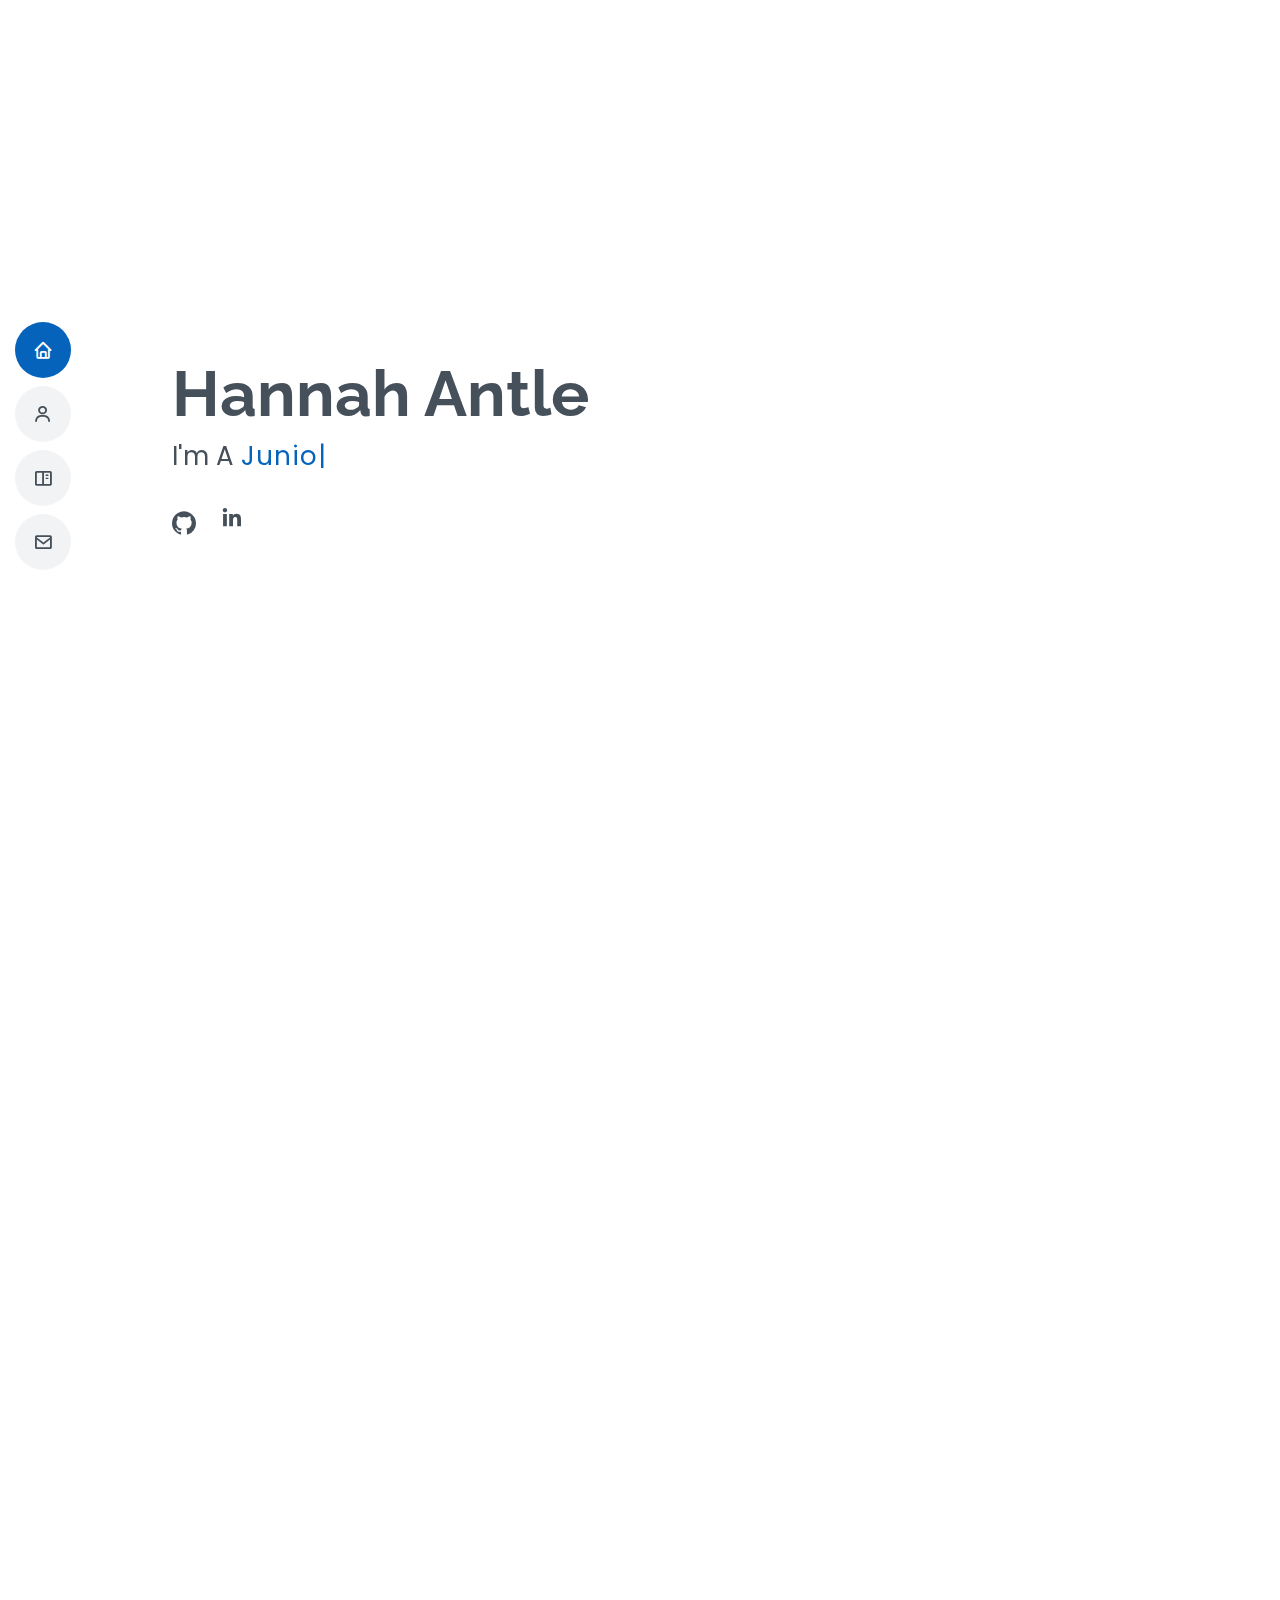
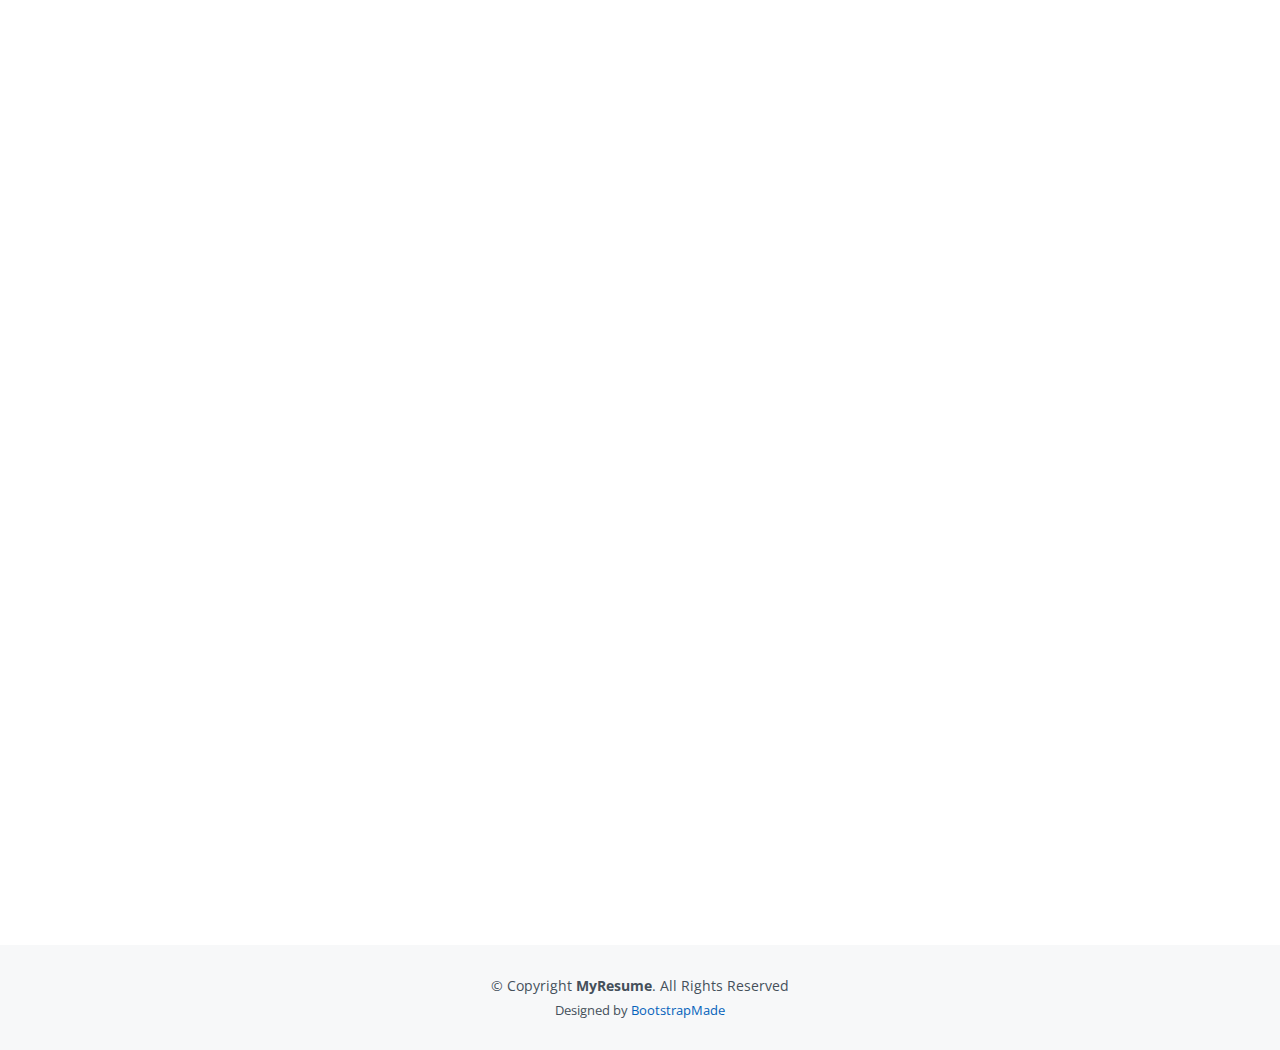
==== index.html @ 07a879e9 "First submission of portfolio site." ====
<!DOCTYPE html>
<html lang="en">

<head>
  <meta charset="utf-8">
  <meta content="width=device-width, initial-scale=1.0" name="viewport">

  <title>Hannah Antle + Portfolio</title>
  <meta content="" name="description">
  <meta content="" name="keywords">

  <!-- Favicons -->
  <!-- <link href="assets/img/favicon.png" rel="icon">
  <link href="assets/img/apple-touch-icon.png" rel="apple-touch-icon"> -->

  <!-- Google Fonts -->
  <link href="https://fonts.googleapis.com/css?family=Open+Sans:300,300i,400,400i,600,600i,700,700i|Raleway:300,300i,400,400i,500,500i,600,600i,700,700i|Poppins:300,300i,400,400i,500,500i,600,600i,700,700i" rel="stylesheet">

  <!-- Vendor CSS Files -->
  <link href="assets/vendor/aos/aos.css" rel="stylesheet">
  <link href="assets/vendor/bootstrap/css/bootstrap.min.css" rel="stylesheet">
  <link href="assets/vendor/bootstrap-icons/bootstrap-icons.css" rel="stylesheet">
  <link href="assets/vendor/boxicons/css/boxicons.min.css" rel="stylesheet">
  <link href="assets/vendor/glightbox/css/glightbox.min.css" rel="stylesheet">
  <link href="assets/vendor/swiper/swiper-bundle.min.css" rel="stylesheet">

  <!-- Template Main CSS File -->
  <link href="assets/css/style.css" rel="stylesheet">

  <!-- =======================================================
  * Template Name: MyResume - v4.0.1
  * Template URL: https://bootstrapmade.com/free-html-bootstrap-template-my-resume/
  * Author: BootstrapMade.com
  * License: https://bootstrapmade.com/license/
  ======================================================== -->
</head>

<body>

  <!-- ======= Mobile nav toggle button ======= -->
  <!-- <button type="button" class="mobile-nav-toggle d-xl-none"><i class="bi bi-list mobile-nav-toggle"></i></button> -->
  <i class="bi bi-list mobile-nav-toggle d-xl-none"></i>
  <!-- ======= Header ======= -->
  <header id="header" class="d-flex flex-column justify-content-center">

    <nav id="navbar" class="navbar nav-menu">
      <ul>
        <li><a href="#hero" class="nav-link scrollto active"><i class="bx bx-home"></i> <span>Home</span></a></li>
        <li><a href="#about" class="nav-link scrollto"><i class="bx bx-user"></i> <span>About</span></a></li>
        <!-- <li><a href="#resume" class="nav-link scrollto"><i class="bx bx-file-blank"></i> <span>Resume</span></a></li> -->
        <li><a href="#portfolio" class="nav-link scrollto"><i class="bx bx-book-content"></i> <span>Projects</span></a></li>
        <!-- <li><a href="#services" class="nav-link scrollto"><i class="bx bx-server"></i> <span>Services</span></a></li> -->
        <li><a href="#contact" class="nav-link scrollto"><i class="bx bx-envelope"></i> <span>Contact</span></a></li>
      </ul>
    </nav><!-- .nav-menu -->

  </header><!-- End Header -->

  <!-- ======= Hero Section ======= -->
  <section id="hero" class="d-flex flex-column justify-content-center">
    <div class="container" data-aos="zoom-in" data-aos-delay="100">
      <h1>Hannah Antle</h1>
      <p>I'm A <span class="typed" data-typed-items="Junior Web Developer"></span></p>
      <div class="social-links">
        <a href="https://github.com/hannahxxo" target="_blank" class="bi bi-github"><i class="github"></i>
        </i></a>
        <a href="https://www.linkedin.com/in/hannah-antle-874019158/" target="_blank" class="linkedin"><i class="bx bxl-linkedin"></i></a>
      </div>
    </div>
  </section><!-- End Hero -->

  <main id="main">

    <!-- ======= About Section ======= -->
    <section id="about" class="about">
      <div class="container" data-aos="fade-up">

        <div class="section-title">
          <h2>About</h2>
          <!-- <p>I am a current student at BC Skills. I enrolled in this class to learn something new. I'm a self-motivated individual who simply wanted a fresh start. I plan to continue to expand my skills within the web and software development field. My motive is to be the best I am capable of.</p> -->
        </div>

        <div class="row">
          <div class="col-lg-4">
            <img src="assets/img/newNew.jpg" 
            class="img-fluid" 
            alt="Hannah Antle">
          </div>
          <div class="col-lg-8 pt-4 pt-lg-0 content">
            <p>I am a current student at BC Skills working towards a career in web development. I enrolled with BC Skills to learn something new and start a new career. I'm a self-motivated individual who simply wanted a fresh start. I plan to continue to expand my skills within the web and software development field. I am looking for opportunities to apply and expand my skills with a company who values new developers who are eager to learn. I am a teamplayer, although I enjoy working on my own. I like to keep my work organized and work deadlines met on time. I understand the value of success and failure and the lessons that come with both, but most importantly, I love to create. View my <a href="hannahAntleResume.pdf" target="_blank">resume</a>.</p>
            <div class="row">
              <div class="col-lg-6">
                <ul>
                  <li><i class="bi bi-chevron-right"></i> <strong>City:</strong> <span>Jamestown, Kentucky, USA</span></li>
                  <!-- <li><i class="bi bi-chevron-right"></i> <strong>Website:</strong> <span>www.example.com</span></li> -->
                  <li><i class="bi bi-chevron-right"></i> <strong>Phone:</strong> <span>+270 585 4999</span></li>
                  <li><i class="bi bi-chevron-right"></i> <strong>Email:</strong> <span>hannahantle@gmail.com</span></li>
                </ul>
              </div>
              <!-- <div class="col-lg-6">
                <ul>
                  <li><i class="bi bi-chevron-right"></i> <strong>Age:</strong> <span>24</span></li>
                  <li><i class="bi bi-chevron-right"></i> <strong>Degree:</strong> <span>Master</span></li>
                  <li><i class="bi bi-chevron-right"></i> <strong>Email:</strong> <span>hannahantle@gmail.com</span></li>
                  <li><i class="bi bi-chevron-right"></i> <strong>Freelance:</strong> <span>Available</span></li> -->
                <!-- </ul>
              </div> -->
            </div>
            <!-- <p>
              I am a current student at BC Skills. I enrolled in this class to learn something new. I'm a self-motivated individual who simply wanted a fresh start. I plan to continue to expand my skills within the web and software development field. My motive is to be the best I am capable of.
            </p> -->
          </div>
        </div>

      </div>
    </section><!-- End About Section -->

    <!-- ======= Facts Section ======= -->
    <!-- <section id="facts" class="facts">
      <div class="container" data-aos="fade-up">

        <div class="section-title">
          <h2>Facts</h2>
          <p>Magnam dolores commodi suscipit. Necessitatibus eius consequatur ex aliquid fuga eum quidem. Sit sint consectetur velit. Quisquam quos quisquam cupiditate. Et nemo qui impedit suscipit alias ea. Quia fugiat sit in iste officiis commodi quidem hic quas.</p>
        </div>

        <div class="row">

          <div class="col-lg-3 col-md-6">
            <div class="count-box">
              <i class="bi bi-emoji-smile"></i>
              <span data-purecounter-start="0" data-purecounter-end="232" data-purecounter-duration="1" class="purecounter"></span>
              <p>Happy Clients</p>
            </div>
          </div>

          <div class="col-lg-3 col-md-6 mt-5 mt-md-0">
            <div class="count-box">
              <i class="bi bi-journal-richtext"></i>
              <span data-purecounter-start="0" data-purecounter-end="521" data-purecounter-duration="1" class="purecounter"></span>
              <p>Projects</p>
            </div>
          </div>

          <div class="col-lg-3 col-md-6 mt-5 mt-lg-0">
            <div class="count-box">
              <i class="bi bi-headset"></i>
              <span data-purecounter-start="0" data-purecounter-end="1463" data-purecounter-duration="1" class="purecounter"></span>
              <p>Hours Of Support</p>
            </div>
          </div>

          <div class="col-lg-3 col-md-6 mt-5 mt-lg-0">
            <div class="count-box">
              <i class="bi bi-award"></i>
              <span data-purecounter-start="0" data-purecounter-end="25" data-purecounter-duration="1" class="purecounter"></span>
              <p>Awards</p>
            </div>
          </div>

        </div>

      </div>
    </section>End Facts Section -->

    <!-- ======= Skills Section ======= -->
    <section id="skills" class="skills section-bg">
      <div class="container" data-aos="fade-up">

        <div class="section-title">
          <h2>Skills</h2>
          <!-- <p>Magnam dolores commodi suscipit. Necessitatibus eius consequatur ex aliquid fuga eum quidem. Sit sint consectetur velit. Quisquam quos quisquam cupiditate. Et nemo qui impedit suscipit alias ea. Quia fugiat sit in iste officiis commodi quidem hic quas.</p> -->
        </div>

        <div class="row skills-content">

          <div class="col-lg-6">

            <div class="progress">
              <span class="skill">HTML <i class="val">85%</i></span>
              <div class="progress-bar-wrap">
                <div class="progress-bar" role="progressbar" aria-valuenow="85" aria-valuemin="0" aria-valuemax="100"></div>
              </div>
            </div>

            <div class="progress">
              <span class="skill">CSS <i class="val">80%</i></span>
              <div class="progress-bar-wrap">
                <div class="progress-bar" role="progressbar" aria-valuenow="80" aria-valuemin="0" aria-valuemax="100"></div>
              </div>
            </div>

            <div class="progress">
              <span class="skill">SASS <i class="val">75%</i></span>
              <div class="progress-bar-wrap">
                <div class="progress-bar" role="progressbar" aria-valuenow="75" aria-valuemin="0" aria-valuemax="100"></div>
              </div>
            </div>

            <div class="progress">
              <span class="skill">Bootstrap <i class="val">80%</i></span>
              <div class="progress-bar-wrap">
                <div class="progress-bar" role="progressbar" aria-valuenow="80" aria-valuemin="0" aria-valuemax="100"></div>
              </div>
            </div>

            <div class="progress">
              <span class="skill">JavaScript <i class="val">20%</i></span>
              <div class="progress-bar-wrap">
                <div class="progress-bar" role="progressbar" aria-valuenow="20" aria-valuemin="0" aria-valuemax="100"></div>
              </div>
            </div>

            <div class="progress">
              <span class="skill">Chrome Dev Tools <i class="val">80%</i></span>
              <div class="progress-bar-wrap">
                <div class="progress-bar" role="progressbar" aria-valuenow="80" aria-valuemin="0" aria-valuemax="100"></div>
              </div>
            </div>

          </div>

          <div class="col-lg-6">

            <div class="progress">
              <span class="skill">React <i class="val">0%</i></span>
              <div class="progress-bar-wrap">
                <div class="progress-bar" role="progressbar" aria-valuenow="0" aria-valuemin="0" aria-valuemax="100"></div>
              </div>
            </div>

            <div class="progress">
              <span class="skill">Git <i class="val">95%</i></span>
              <div class="progress-bar-wrap">
                <div class="progress-bar" role="progressbar" aria-valuenow="95" aria-valuemin="0" aria-valuemax="100"></div>
              </div>
            </div>

            <div class="progress">
              <span class="skill">Terminal <i class="val">100%</i></span>
              <div class="progress-bar-wrap">
                <div class="progress-bar" role="progressbar" aria-valuenow="100" aria-valuemin="0" aria-valuemax="100"></div>
              </div>
            </div>

            <div class="progress">
              <span class="skill">Axios <i class="val">0%</i></span>
              <div class="progress-bar-wrap">
                <div class="progress-bar" role="progressbar" aria-valuenow="0" aria-valuemin="0" aria-valuemax="100"></div>
              </div>
            </div>

            <div class="progress">
              <span class="skill">Node.js <i class="val">0%</i></span>
              <div class="progress-bar-wrap">
                <div class="progress-bar" role="progressbar" aria-valuenow="0" aria-valuemin="0" aria-valuemax="100"></div>
              </div>
            </div>

            <div class="progress">
              <span class="skill">Express <i class="val">0%</i></span>
              <div class="progress-bar-wrap">
                <div class="progress-bar" role="progressbar" aria-valuenow="0" aria-valuemin="0" aria-valuemax="100"></div>
              </div>
            </div>
          </div>
        </div>
      </div>
    </section><!-- End Skills Section -->

    <section id="resume" class="resume">
      <div class="container" data-aos="fade-up">

        <div class="section-title">
          <h2>Work Experience</h2>
        </div>

        <div class="row">
          <!-- <div class="col-lg-6"> -->
            <!-- <h3 class="resume-title">Sumary</h3>
            <div class="resume-item pb-0">
              <h4>Brandon Johnson</h4>
              <p><em>Innovative and deadline-driven Graphic Designer with 3+ years of experience designing and developing user-centered digital/print marketing material from initial concept to final, polished deliverable.</em></p>
              <ul>
                <li>Portland par 127,Orlando, FL</li>
                <li>(123) 456-7891</li>
                <li>alice.barkley@example.com</li>
              </ul>
            </div> -->

            <!-- <h3 class="resume-title">Education</h3> -->
            <div class="resume-item">
              <h4>BC Skills</h4>
              <h5>Web Developer Apprentice - Campbellsville, KY</h5>
              <p><em>January 2021 - Present</em></p>
              <p>Worked among and collaborated with other junior web developers who were learning how to code.</p>
              <p>Course materials included HTML, CSS, Bootstrap, and Javascript as well as resume and brand development.</p>
            </div>
            <!-- <div class="resume-item">
              <h4>Western Kentucky University</h4>
              <h5>2015 - 2017</h5>
              <p><em>Bowling Green, KY</em></p>
              <p>Quia nobis sequi est occaecati aut. Repudiandae et iusto quae reiciendis et quis Eius vel ratione eius unde vitae rerum voluptates asperiores voluptatem Earum molestiae consequatur neque etlon sader mart dila</p>
            </div> -->
          </div>
          <!-- <div class="col-lg-6">
            <h3 class="resume-title">Professional Experience</h3>
            <div class="resume-item">
              <h4>Senior graphic design specialist</h4>
              <h5>2019 - Present</h5>
              <p><em>Experion, New York, NY </em></p>
              <ul>
                <li>Lead in the design, development, and implementation of the graphic, layout, and production communication materials</li>
                <li>Delegate tasks to the 7 members of the design team and provide counsel on all aspects of the project. </li>
                <li>Supervise the assessment of all graphic materials in order to ensure quality and accuracy of the design</li>
                <li>Oversee the efficient use of production project budgets ranging from $2,000 - $25,000</li>
              </ul>
            </div>
            <div class="resume-item">
              <h4>Graphic design specialist</h4>
              <h5>2017 - 2018</h5>
              <p><em>Stepping Stone Advertising, New York, NY</em></p>
              <ul>
                <li>Developed numerous marketing programs (logos, brochures,infographics, presentations, and advertisements).</li>
                <li>Managed up to 5 projects or tasks at a given time while under pressure</li>
                <li>Recommended and consulted with clients on the most appropriate graphic design</li>
                <li>Created 4+ design presentations and proposals a month for clients and account managers</li>
              </ul>
            </div>
          </div> -->
        </div>

      </div>
    </section><!-- End Resume Section -->

    <!-- ======= Resume Section ======= -->
    <section id="resume" class="resume">
      <div class="container" data-aos="fade-up">

        <div class="section-title">
          <h2>Education</h2>
          <!-- <p>Magnam dolores commodi suscipit. Necessitatibus eius consequatur ex aliquid fuga eum quidem. Sit sint consectetur velit. Quisquam quos quisquam cupiditate. Et nemo qui impedit suscipit alias ea. Quia fugiat sit in iste officiis commodi quidem hic quas.</p> -->
        </div>

        <div class="row">
          <!-- <div class="col-lg-6"> -->
            <!-- <h3 class="resume-title">Sumary</h3>
            <div class="resume-item pb-0">
              <h4>Brandon Johnson</h4>
              <p><em>Innovative and deadline-driven Graphic Designer with 3+ years of experience designing and developing user-centered digital/print marketing material from initial concept to final, polished deliverable.</em></p>
              <ul>
                <li>Portland par 127,Orlando, FL</li>
                <li>(123) 456-7891</li>
                <li>alice.barkley@example.com</li>
              </ul>
            </div> -->

            <!-- <h3 class="resume-title">Education</h3> -->
            <div class="resume-item">
              <h4>BC Skills</h4>
              <h5>Campbellsville, KY</h5>
              <p><em>January 2021 - Present</em></p>
              <p>Currently studying web development</p>
            </div>
            <div class="resume-item">
              <h4>Western Kentucky University</h4>
              <h5>Bowling Green, KY</h5>
              <p><em>2015 - 2017</em></p>
              <p>Completed all general eduacation classes</p>
            </div>
            <div class="resume-item">
              <h4>Russell County High School</h4>
              <h5>Russell Springs, KY</h5>
              <p><em>2011 - 2015</em></p>
              <p>Completed and received diploma</p>
            </div>
          </div>
          <!-- <div class="col-lg-6">
            <h3 class="resume-title">Professional Experience</h3>
            <div class="resume-item">
              <h4>Senior graphic design specialist</h4>
              <h5>2019 - Present</h5>
              <p><em>Experion, New York, NY </em></p>
              <ul>
                <li>Lead in the design, development, and implementation of the graphic, layout, and production communication materials</li>
                <li>Delegate tasks to the 7 members of the design team and provide counsel on all aspects of the project. </li>
                <li>Supervise the assessment of all graphic materials in order to ensure quality and accuracy of the design</li>
                <li>Oversee the efficient use of production project budgets ranging from $2,000 - $25,000</li>
              </ul>
            </div>
            <div class="resume-item">
              <h4>Graphic design specialist</h4>
              <h5>2017 - 2018</h5>
              <p><em>Stepping Stone Advertising, New York, NY</em></p>
              <ul>
                <li>Developed numerous marketing programs (logos, brochures,infographics, presentations, and advertisements).</li>
                <li>Managed up to 5 projects or tasks at a given time while under pressure</li>
                <li>Recommended and consulted with clients on the most appropriate graphic design</li>
                <li>Created 4+ design presentations and proposals a month for clients and account managers</li>
              </ul>
            </div>
          </div> -->
        </div>

      </div>
    </section><!-- End Resume Section -->

    <!-- ======= Portfolio Section ======= -->
    <section id="portfolio" class="portfolio section-bg">
      <div class="container" data-aos="fade-up">

        <div class="section-title">
          <h2>Projects</h2>
          <p>Here are my projects I made in BC Skills.</p>
        </div>

        <!-- <div class="row">
          <div class="col-lg-12 d-flex justify-content-center" data-aos="fade-up" data-aos-delay="100">
            <ul id="portfolio-flters">
              <li data-filter="*" class="filter-active">All</li>
              <li data-filter=".filter-app">App</li>
              <li data-filter=".filter-card">Card</li>
              <li data-filter=".filter-web">Web</li>
            </ul>
          </div>
        </div> -->

        <div class="row portfolio-container" data-aos="fade-up" data-aos-delay="200">

          <!-- <div class="col-lg-4 col-md-6 portfolio-item filter-app">
            <div class="portfolio-wrap">
              <img src="assets/img/portfolio/portfolio-1.jpg" class="img-fluid" alt="">
              <div class="portfolio-info">
                <h4>App 1</h4>
                <p>App</p>
                <div class="portfolio-links">
                  <a href="assets/img/portfolio/portfolio-1.jpg" data-gallery="portfolioGallery" class="portfolio-lightbox" title="App 1"><i class="bx bx-plus"></i></a>
                  <a href="portfolio-details.html" class="portfolio-details-lightbox" data-glightbox="type: external" title="Portfolio Details"><i class="bx bx-link"></i></a>
                </div>
              </div>
            </div>
          </div>

          <div class="col-lg-4 col-md-6 portfolio-item filter-web">
            <div class="portfolio-wrap">
              <img src="assets/img/portfolio/portfolio-2.jpg" class="img-fluid" alt="">
              <div class="portfolio-info">
                <h4>Web 3</h4>
                <p>Web</p>
                <div class="portfolio-links">
                  <a href="assets/img/portfolio/portfolio-2.jpg" data-gallery="portfolioGallery" class="portfolio-lightbox" title="Web 3"><i class="bx bx-plus"></i></a>
                  <a href="portfolio-details.html" class="portfolio-details-lightbox" data-glightbox="type: external" title="Portfolio Details"><i class="bx bx-link"></i></a>
                </div>
              </div>
            </div>
          </div>

          <div class="col-lg-4 col-md-6 portfolio-item filter-app">
            <div class="portfolio-wrap">
              <img src="assets/img/portfolio/portfolio-3.jpg" class="img-fluid" alt="">
              <div class="portfolio-info">
                <h4>App 2</h4>
                <p>App</p>
                <div class="portfolio-links">
                  <a href="assets/img/portfolio/portfolio-3.jpg" data-gallery="portfolioGallery" class="portfolio-lightbox" title="App 2"><i class="bx bx-plus"></i></a>
                  <a href="portfolio-details.html" class="portfolio-details-lightbox" data-glightbox="type: external" title="Portfolio Details"><i class="bx bx-link"></i></a>
                </div>
              </div>
            </div>
          </div> -->

          <div class="col-lg-4 col-md-6 portfolio-item filter-card">
            <div class="portfolio-wrap">
              <img src="assets/img/le-pain.png" class="img-fluid" alt="">
              <div class="portfolio-info">
                <h4>Le Pain</h4>
                <p>A website about breads</p>
                <div class="portfolio-links">
                  <!-- <a href="assets/img/portfolio/portfolio-4.jpg" data-gallery="portfolioGallery" class="portfolio-lightbox" title="Card 2"><i class="bx bx-plus"></i></a> -->
                  <a href="assets/LePainTwo/index.html" class="portfolio-details-lightbox" data-glightbox="type: external" title="Portfolio Details"><i class="bx bx-link"></i></a>
                </div>
              </div>
            </div>
          </div>

          <!-- <div class="col-lg-4 col-md-6 portfolio-item filter-web">
            <div class="portfolio-wrap">
              <img src="assets/img/portfolio/portfolio-5.jpg" class="img-fluid" alt="">
              <div class="portfolio-info">
                <h4>Web 2</h4>
                <p>Web</p>
                <div class="portfolio-links">
                  <a href="assets/img/portfolio/portfolio-5.jpg" data-gallery="portfolioGallery" class="portfolio-lightbox" title="Web 2"><i class="bx bx-plus"></i></a>
                  <a href="portfolio-details.html" class="portfolio-details-lightbox" data-glightbox="type: external" title="Portfolio Details"><i class="bx bx-link"></i></a>
                </div>
              </div>
            </div>
          </div>

          <div class="col-lg-4 col-md-6 portfolio-item filter-app">
            <div class="portfolio-wrap">
              <img src="assets/img/portfolio/portfolio-6.jpg" class="img-fluid" alt="">
              <div class="portfolio-info">
                <h4>App 3</h4>
                <p>App</p>
                <div class="portfolio-links">
                  <a href="assets/img/portfolio/portfolio-6.jpg" data-gallery="portfolioGallery" class="portfolio-lightbox" title="App 3"><i class="bx bx-plus"></i></a>
                  <a href="portfolio-details.html" class="portfolio-details-lightbox" data-glightbox="type: external" title="Portfolio Details"><i class="bx bx-link"></i></a>
                </div>
              </div>
            </div>
          </div> -->

          <div class="col-lg-4 col-md-6 portfolio-item filter-card">
            <div class="portfolio-wrap">
              <img src="assets/img/photosite.png" class="img-fluid" alt="">
              <div class="portfolio-info">
                <h4>PhotoSite</h4>
                <p>A simple photo blog</p>
                <div class="portfolio-links">
                  <!-- <a href="assets/img/portfolio/portfolio-7.jpg" data-gallery="portfolioGallery" class="portfolio-lightbox" title="Card 1"><i class="bx bx-plus"></i></a> -->
                  <a href="assets/PhotoSiteTwo/index.html" class="portfolio-details-lightbox" data-glightbox="type: external" title="Portfolio Details"><i class="bx bx-link"></i></a>
                </div>
              </div>
            </div>
          </div>

          <div class="col-lg-4 col-md-6 portfolio-item filter-card">
            <div class="portfolio-wrap">
              <img src="assets/img/video-background.png" class="img-fluid" alt="">
              <div class="portfolio-info">
                <h4>Video Background</h4>
                <p>A website with a moving background.</p>
                <div class="portfolio-links">
                  <!-- <a href="assets/img/portfolio/portfolio-8.jpg" data-gallery="portfolioGallery" class="portfolio-lightbox" title="Card 3"><i class="bx bx-plus"></i></a> -->
                  <a href="assets/VideoBackgroundTwo/index.html" class="portfolio-details-lightbox" data-glightbox="type: external" title="Portfolio Details"><i class="bx bx-link"></i></a>
                </div>
              </div>
            </div>
          </div>

          <!-- <div class="col-lg-4 col-md-6 portfolio-item filter-web">
            <div class="portfolio-wrap">
              <img src="assets/img/portfolio/portfolio-9.jpg" class="img-fluid" alt="">
              <div class="portfolio-info">
                <h4>Web 3</h4>
                <p>Web</p>
                <div class="portfolio-links">
                  <a href="assets/img/portfolio/portfolio-9.jpg" data-gallery="portfolioGallery" class="portfolio-lightbox" title="Web 3"><i class="bx bx-plus"></i></a>
                  <a href="portfolio-details.html" class="portfolio-details-lightbox" data-glightbox="type: external" title="Portfolio Details"><i class="bx bx-link"></i></a>
                </div>
              </div>
            </div>
          </div> -->

        </div>

      </div>
    </section><!-- End Portfolio Section -->

    <!-- ======= Services Section ======= -->
    <!-- <section id="services" class="services">
      <div class="container" data-aos="fade-up">

        <div class="section-title">
          <h2>Services</h2>
          <p>Magnam dolores commodi suscipit. Necessitatibus eius consequatur ex aliquid fuga eum quidem. Sit sint consectetur velit. Quisquam quos quisquam cupiditate. Et nemo qui impedit suscipit alias ea. Quia fugiat sit in iste officiis commodi quidem hic quas.</p>
        </div>

        <div class="row">

          <div class="col-lg-4 col-md-6 d-flex align-items-stretch" data-aos="zoom-in" data-aos-delay="100">
            <div class="icon-box iconbox-blue">
              <div class="icon">
                <svg width="100" height="100" viewBox="0 0 600 600" xmlns="http://www.w3.org/2000/svg">
                  <path stroke="none" stroke-width="0" fill="#f5f5f5" d="M300,521.0016835830174C376.1290562159157,517.8887921683347,466.0731472004068,529.7835943286574,510.70327084640275,468.03025145048787C554.3714126377745,407.6079735673963,508.03601936045806,328.9844924480964,491.2728898941984,256.3432110539036C474.5976632858925,184.082847569629,479.9380746630129,96.60480741107993,416.23090153303,58.64404602377083C348.86323505073057,18.502131276798302,261.93793281208167,40.57373210992963,193.5410806939664,78.93577620505333C130.42746243093433,114.334589627462,98.30271207620316,179.96522072025542,76.75703585869454,249.04625023123273C51.97151888228291,328.5150500222984,13.704378332031375,421.85034740162234,66.52175969318436,486.19268352777647C119.04800174914682,550.1803526380478,217.28368757567262,524.383925680826,300,521.0016835830174"></path>
                </svg>
                <i class="bx bxl-dribbble"></i>
              </div>
              <h4><a href="">Lorem Ipsum</a></h4>
              <p>Voluptatum deleniti atque corrupti quos dolores et quas molestias excepturi</p>
            </div>
          </div>

          <div class="col-lg-4 col-md-6 d-flex align-items-stretch mt-4 mt-md-0" data-aos="zoom-in" data-aos-delay="200">
            <div class="icon-box iconbox-orange ">
              <div class="icon">
                <svg width="100" height="100" viewBox="0 0 600 600" xmlns="http://www.w3.org/2000/svg">
                  <path stroke="none" stroke-width="0" fill="#f5f5f5" d="M300,582.0697525312426C382.5290701553225,586.8405444964366,449.9789794690241,525.3245884688669,502.5850820975895,461.55621195738473C556.606425686781,396.0723002908107,615.8543463187945,314.28637112970534,586.6730223649479,234.56875336149918C558.9533121215079,158.8439757836574,454.9685369536778,164.00468322053177,381.49747125262974,130.76875717737553C312.15926192815925,99.40240125094834,248.97055460311594,18.661163978235184,179.8680185752513,50.54337015887873C110.5421016452524,82.52863877960104,119.82277516462835,180.83849132639028,109.12597500060166,256.43424936330496C100.08760227029461,320.3096726198365,92.17705696193138,384.0621239912766,124.79988738764834,439.7174275375508C164.83382741302287,508.01625554203684,220.96474134820875,577.5009287672846,300,582.0697525312426"></path>
                </svg>
                <i class="bx bx-file"></i>
              </div>
              <h4><a href="">Sed Perspiciatis</a></h4>
              <p>Duis aute irure dolor in reprehenderit in voluptate velit esse cillum dolore</p>
            </div>
          </div>

          <div class="col-lg-4 col-md-6 d-flex align-items-stretch mt-4 mt-lg-0" data-aos="zoom-in" data-aos-delay="300">
            <div class="icon-box iconbox-pink">
              <div class="icon">
                <svg width="100" height="100" viewBox="0 0 600 600" xmlns="http://www.w3.org/2000/svg">
                  <path stroke="none" stroke-width="0" fill="#f5f5f5" d="M300,541.5067337569781C382.14930387511276,545.0595476570109,479.8736841581634,548.3450877840088,526.4010558755058,480.5488172755941C571.5218469581645,414.80211281144784,517.5187510058486,332.0715597781072,496.52539010469104,255.14436215662573C477.37192572678356,184.95920475031193,473.57363656557914,105.61284051026155,413.0603344069578,65.22779650032875C343.27470386102294,18.654635553484475,251.2091493199835,5.337323636656869,175.0934190732945,40.62881213300186C97.87086631185822,76.43348514350839,51.98124368387456,156.15599469081315,36.44837278890362,239.84606092416172C21.716077023791087,319.22268207091537,43.775223500013084,401.1760424656574,96.891909868211,461.97329694683043C147.22146801428983,519.5804099606455,223.5754009179313,538.201503339737,300,541.5067337569781"></path>
                </svg>
                <i class="bx bx-tachometer"></i>
              </div>
              <h4><a href="">Magni Dolores</a></h4>
              <p>Excepteur sint occaecat cupidatat non proident, sunt in culpa qui officia</p>
            </div>
          </div>

          <div class="col-lg-4 col-md-6 d-flex align-items-stretch mt-4" data-aos="zoom-in" data-aos-delay="100">
            <div class="icon-box iconbox-yellow">
              <div class="icon">
                <svg width="100" height="100" viewBox="0 0 600 600" xmlns="http://www.w3.org/2000/svg">
                  <path stroke="none" stroke-width="0" fill="#f5f5f5" d="M300,503.46388370962813C374.79870501325706,506.71871716319447,464.8034551963731,527.1746412648533,510.4981551193396,467.86667711651364C555.9287308511215,408.9015244558933,512.6030010748507,327.5744911775523,490.211057578863,256.5855673507754C471.097692560561,195.9906835881958,447.69079081568157,138.11976852964426,395.19560036434837,102.3242989838813C329.3053358748298,57.3949838291264,248.02791733380457,8.279543830951368,175.87071277845988,42.242879143198664C103.41431057327972,76.34704239035025,93.79494320519305,170.9812938413882,81.28167332365135,250.07896920659033C70.17666984294237,320.27484674793965,64.84698225790005,396.69656628748305,111.28512138212992,450.4950937839243C156.20124167950087,502.5303643271138,231.32542653798444,500.4755392045468,300,503.46388370962813"></path>
                </svg>
                <i class="bx bx-layer"></i>
              </div>
              <h4><a href="">Nemo Enim</a></h4>
              <p>At vero eos et accusamus et iusto odio dignissimos ducimus qui blanditiis</p>
            </div>
          </div>

          <div class="col-lg-4 col-md-6 d-flex align-items-stretch mt-4" data-aos="zoom-in" data-aos-delay="200">
            <div class="icon-box iconbox-red">
              <div class="icon">
                <svg width="100" height="100" viewBox="0 0 600 600" xmlns="http://www.w3.org/2000/svg">
                  <path stroke="none" stroke-width="0" fill="#f5f5f5" d="M300,532.3542879108572C369.38199826031484,532.3153073249985,429.10787420159085,491.63046689027357,474.5244479745417,439.17860296908856C522.8885846962883,383.3225815378663,569.1668002868075,314.3205725914397,550.7432151929288,242.7694973846089C532.6665558377875,172.5657663291529,456.2379748765914,142.6223662098291,390.3689995646985,112.34683881706744C326.66090330228417,83.06452184765237,258.84405631176094,53.51806209861945,193.32584062364296,78.48882559362697C121.61183558270385,105.82097193414197,62.805066853699245,167.19869350419734,48.57481801355237,242.6138429142374C34.843463184063346,315.3850353017275,76.69343916112496,383.4422959591041,125.22947124332185,439.3748458443577C170.7312796277747,491.8107796887764,230.57421082200815,532.3932930995766,300,532.3542879108572"></path>
                </svg>
                <i class="bx bx-slideshow"></i>
              </div>
              <h4><a href="">Dele Cardo</a></h4>
              <p>Quis consequatur saepe eligendi voluptatem consequatur dolor consequuntur</p>
            </div>
          </div>

          <div class="col-lg-4 col-md-6 d-flex align-items-stretch mt-4" data-aos="zoom-in" data-aos-delay="300">
            <div class="icon-box iconbox-teal">
              <div class="icon">
                <svg width="100" height="100" viewBox="0 0 600 600" xmlns="http://www.w3.org/2000/svg">
                  <path stroke="none" stroke-width="0" fill="#f5f5f5" d="M300,566.797414625762C385.7384707136149,576.1784315230908,478.7894351017131,552.8928747891023,531.9192734346935,484.94944893311C584.6109503024035,417.5663521118492,582.489472248146,322.67544863468447,553.9536738515405,242.03673114598146C529.1557734026468,171.96086150256528,465.24506316201064,127.66468636344209,395.9583748389544,100.7403814666027C334.2173773831606,76.7482773500951,269.4350130405921,84.62216499799875,207.1952322260088,107.2889140133804C132.92018162631612,134.33871894543012,41.79353780512637,160.00259165414826,22.644507872594943,236.69541883565114C3.319112789854554,314.0945973066697,72.72355303640163,379.243833228382,124.04198916343866,440.3218312028393C172.9286146004772,498.5055451809895,224.45579914871206,558.5317968840102,300,566.797414625762"></path>
                </svg>
                <i class="bx bx-arch"></i>
              </div>
              <h4><a href="">Divera Don</a></h4>
              <p>Modi nostrum vel laborum. Porro fugit error sit minus sapiente sit aspernatur</p>
            </div>
          </div>

        </div>

      </div>
    </section> -->
    <!-- End Services Section -->

    <!-- ======= Testimonials Section ======= -->
    <!-- <section id="testimonials" class="testimonials section-bg">
      <div class="container" data-aos="fade-up">

        <div class="section-title">
          <h2>Testimonials</h2>
        </div>

        <div class="testimonials-slider swiper-container" data-aos="fade-up" data-aos-delay="100">
          <div class="swiper-wrapper">

            <div class="swiper-slide">
              <div class="testimonial-item">
                <img src="assets/img/testimonials/testimonials-1.jpg" class="testimonial-img" alt="">
                <h3>Saul Goodman</h3>
                <h4>Ceo &amp; Founder</h4>
                <p>
                  <i class="bx bxs-quote-alt-left quote-icon-left"></i>
                  Proin iaculis purus consequat sem cure digni ssim donec porttitora entum suscipit rhoncus. Accusantium quam, ultricies eget id, aliquam eget nibh et. Maecen aliquam, risus at semper.
                  <i class="bx bxs-quote-alt-right quote-icon-right"></i>
                </p>
              </div>
            </div>
            

            <div class="swiper-slide">
              <div class="testimonial-item">
                <img src="assets/img/testimonials/testimonials-2.jpg" class="testimonial-img" alt="">
                <h3>Sara Wilsson</h3>
                <h4>Designer</h4>
                <p>
                  <i class="bx bxs-quote-alt-left quote-icon-left"></i>
                  Export tempor illum tamen malis malis eram quae irure esse labore quem cillum quid cillum eram malis quorum velit fore eram velit sunt aliqua noster fugiat irure amet legam anim culpa.
                  <i class="bx bxs-quote-alt-right quote-icon-right"></i>
                </p>
              </div>
            </div>

            <div class="swiper-slide">
              <div class="testimonial-item">
                <img src="assets/img/testimonials/testimonials-3.jpg" class="testimonial-img" alt="">
                <h3>Jena Karlis</h3>
                <h4>Store Owner</h4>
                <p>
                  <i class="bx bxs-quote-alt-left quote-icon-left"></i>
                  Enim nisi quem export duis labore cillum quae magna enim sint quorum nulla quem veniam duis minim tempor labore quem eram duis noster aute amet eram fore quis sint minim.
                  <i class="bx bxs-quote-alt-right quote-icon-right"></i>
                </p>
              </div>
            </div>

            <div class="swiper-slide">
              <div class="testimonial-item">
                <img src="assets/img/testimonials/testimonials-4.jpg" class="testimonial-img" alt="">
                <h3>Matt Brandon</h3>
                <h4>Freelancer</h4>
                <p>
                  <i class="bx bxs-quote-alt-left quote-icon-left"></i>
                  Fugiat enim eram quae cillum dolore dolor amet nulla culpa multos export minim fugiat minim velit minim dolor enim duis veniam ipsum anim magna sunt elit fore quem dolore labore illum veniam.
                  <i class="bx bxs-quote-alt-right quote-icon-right"></i>
                </p>
              </div>
            </div>

            <div class="swiper-slide">
              <div class="testimonial-item">
                <img src="assets/img/testimonials/testimonials-5.jpg" class="testimonial-img" alt="">
                <h3>John Larson</h3>
                <h4>Entrepreneur</h4>
                <p>
                  <i class="bx bxs-quote-alt-left quote-icon-left"></i>
                  Quis quorum aliqua sint quem legam fore sunt eram irure aliqua veniam tempor noster veniam enim culpa labore duis sunt culpa nulla illum cillum fugiat legam esse veniam culpa fore nisi cillum quid.
                  <i class="bx bxs-quote-alt-right quote-icon-right"></i>
                </p>
              </div>
            </div>

          </div>
          <div class="swiper-pagination"></div>
        </div>

      </div>
    </section> -->
    <!-- End Testimonials Section -->

    <!-- ======= Contact Section ======= -->
    <section id="contact" class="contact">
      <div class="container" data-aos="fade-up">

        <div class="section-title">
          <h2>Contact</h2>
        </div>

        <div class="row mt-1">

          <div class="col-lg-4">
            <div class="info">
              <div class="address">
                <i class="bi bi-geo-alt"></i>
                <h4>Location:</h4>
                <p>37 Crocus Road, Jamestown, KY 42629</p>
              </div>

              <div class="email">
                <i class="bi bi-envelope"></i>
                <h4>Email:</h4>
                <p>hannahantle@gmail.com</p>
              </div>

              <div class="phone">
                <i class="bi bi-phone"></i>
                <h4>Call:</h4>
                <p>+1 270 585 4999</p>
              </div>

            </div>

          </div>

          <!-- <div class="col-lg-8 mt-5 mt-lg-0">

            <form action="forms/contact.php" method="post" role="form" class="php-email-form">
              <div class="row">
                <div class="col-md-6 form-group">
                  <input type="text" name="name" class="form-control" id="name" placeholder="Your Name" required>
                </div>
                <div class="col-md-6 form-group mt-3 mt-md-0">
                  <input type="email" class="form-control" name="email" id="email" placeholder="Your Email" required>
                </div>
              </div>
              <div class="form-group mt-3">
                <input type="text" class="form-control" name="subject" id="subject" placeholder="Subject" required>
              </div>
              <div class="form-group mt-3">
                <textarea class="form-control" name="message" rows="5" placeholder="Message" required></textarea>
              </div>
              <div class="my-3">
                <div class="loading">Loading</div>
                <div class="error-message"></div>
                <div class="sent-message">Your message has been sent. Thank you!</div>
              </div>
              <div class="text-center"><button type="submit">Send Message</button></div>
            </form>

          </div> -->

        </div>

      </div>
    </section><!-- End Contact Section -->

  </main><!-- End #main -->

  <!-- ======= Footer ======= -->
  <footer id="footer">
    <div class="container">
      <!-- <h3>Hannah Antle</h3>
      <p>Et aut eum quis fuga eos sunt ipsa nihil. Labore corporis magni eligendi fuga maxime saepe commodi placeat.</p>
      <div class="social-links">
        <a href="#" class="twitter"><i class="bx bxl-twitter"></i></a>
        <a href="#" class="facebook"><i class="bx bxl-facebook"></i></a>
        <a href="#" class="instagram"><i class="bx bxl-instagram"></i></a>
        <a href="#" class="google-plus"><i class="bx bxl-skype"></i></a>
        <a href="#" class="linkedin"><i class="bx bxl-linkedin"></i></a> -->
      </div>
      <div class="copyright">
        &copy; Copyright <strong><span>MyResume</span></strong>. All Rights Reserved
      </div>
      <div class="credits">
        <!-- All the links in the footer should remain intact. -->
        <!-- You can delete the links only if you purchased the pro version. -->
        <!-- Licensing information: [license-url] -->
        <!-- Purchase the pro version with working PHP/AJAX contact form: https://bootstrapmade.com/free-html-bootstrap-template-my-resume/ -->
        Designed by <a href="https://bootstrapmade.com/">BootstrapMade</a>
      </div>
    </div>
  </footer><!-- End Footer -->

  <div id="preloader"></div>
  <a href="#" class="back-to-top d-flex align-items-center justify-content-center"><i class="bi bi-arrow-up-short"></i></a>

  <!-- Vendor JS Files -->
  <script src="assets/vendor/aos/aos.js"></script>
  <script src="assets/vendor/bootstrap/js/bootstrap.bundle.min.js"></script>
  <script src="assets/vendor/glightbox/js/glightbox.min.js"></script>
  <script src="assets/vendor/isotope-layout/isotope.pkgd.min.js"></script>
  <script src="assets/vendor/php-email-form/validate.js"></script>
  <script src="assets/vendor/purecounter/purecounter.js"></script>
  <script src="assets/vendor/swiper/swiper-bundle.min.js"></script>
  <script src="assets/vendor/typed.js/typed.min.js"></script>
  <script src="assets/vendor/waypoints/noframework.waypoints.js"></script>

  <!-- Template Main JS File -->
  <script src="assets/js/main.js"></script>

</body>

</html>
---- assets/css/style.css ----
/**
* Template Name: MyResume - v4.0.1
* Template URL: https://bootstrapmade.com/free-html-bootstrap-template-my-resume/
* Author: BootstrapMade.com
* License: https://bootstrapmade.com/license/
*/

/*--------------------------------------------------------------
# General
--------------------------------------------------------------*/
body {
  font-family: "Open Sans", sans-serif;
  color: #272829;
}

a {
  color: #0563bb;
  text-decoration: none;
}

a:hover {
  color: #067ded;
  text-decoration: none;
}

h1, h2, h3, h4, h5, h6 {
  font-family: "Raleway", sans-serif;
}

/*--------------------------------------------------------------
# Back to top button
--------------------------------------------------------------*/
.back-to-top {
  position: fixed;
  visibility: hidden;
  opacity: 0;
  right: 15px;
  bottom: 15px;
  z-index: 996;
  background: #0563bb;
  width: 40px;
  height: 40px;
  border-radius: 50px;
  transition: all 0.4s;
}

.back-to-top i {
  font-size: 28px;
  color: #fff;
  line-height: 0;
}

.back-to-top:hover {
  background: #0678e3;
  color: #fff;
}

.back-to-top.active {
  visibility: visible;
  opacity: 1;
}

/*--------------------------------------------------------------
# Preloader
--------------------------------------------------------------*/
#preloader {
  position: fixed;
  top: 0;
  left: 0;
  right: 0;
  bottom: 0;
  z-index: 9999;
  overflow: hidden;
  background: #fff;
}

#preloader:before {
  content: "";
  position: fixed;
  top: calc(50% - 30px);
  left: calc(50% - 30px);
  border: 6px solid #0563bb;
  border-top-color: #fff;
  border-bottom-color: #fff;
  border-radius: 50%;
  width: 60px;
  height: 60px;
  -webkit-animation: animate-preloader 1s linear infinite;
  animation: animate-preloader 1s linear infinite;
}

@-webkit-keyframes animate-preloader {
  0% {
    transform: rotate(0deg);
  }
  100% {
    transform: rotate(360deg);
  }
}

@keyframes animate-preloader {
  0% {
    transform: rotate(0deg);
  }
  100% {
    transform: rotate(360deg);
  }
}

/*--------------------------------------------------------------
# Disable aos animation delay on mobile devices
--------------------------------------------------------------*/
@media screen and (max-width: 768px) {
  [data-aos-delay] {
    transition-delay: 0 !important;
  }
}

/*--------------------------------------------------------------
# Header
--------------------------------------------------------------*/
#header {
  position: fixed;
  top: 0;
  left: 0;
  bottom: 0;
  z-index: 9997;
  transition: all 0.5s;
  padding: 15px;
  overflow-y: auto;
}

@media (max-width: 992px) {
  #header {
    width: 300px;
    background: #fff;
    border-right: 1px solid #e6e9ec;
    left: -300px;
  }
}

@media (min-width: 992px) {
  #main {
    margin-left: 100px;
  }
}

/*--------------------------------------------------------------
# Navigation Menu
--------------------------------------------------------------*/
/**
* Desktop Navigation 
*/
.nav-menu {
  padding: 0;
  display: block;
}

.nav-menu * {
  margin: 0;
  padding: 0;
  list-style: none;
}

.nav-menu > ul > li {
  position: relative;
  white-space: nowrap;
}

.nav-menu a {
  display: flex;
  align-items: center;
  color: #45505b;
  padding: 10px 18px;
  margin-bottom: 8px;
  transition: 0.3s;
  font-size: 15px;
  border-radius: 50px;
  background: #f2f3f5;
  height: 56px;
  width: 100%;
  overflow: hidden;
  transition: 0.3s;
}

.nav-menu a i {
  font-size: 20px;
}

.nav-menu a span {
  padding: 0 5px 0 7px;
  color: #45505b;
}

@media (min-width: 992px) {
  .nav-menu a {
    width: 56px;
  }
  .nav-menu a span {
    display: none;
    color: #fff;
  }
}

.nav-menu a:hover, .nav-menu .active, .nav-menu li:hover > a {
  color: #fff;
  background: #0563bb;
}

.nav-menu a:hover span, .nav-menu .active span, .nav-menu li:hover > a span {
  color: #fff;
}

.nav-menu a:hover, .nav-menu li:hover > a {
  width: 100%;
  color: #fff;
}

.nav-menu a:hover span, .nav-menu li:hover > a span {
  display: block;
}

/**
* Mobile Navigation 
*/
.mobile-nav-toggle {
  position: fixed;
  right: 10px;
  top: 10px;
  z-index: 9998;
  border: 0;
  background: none;
  font-size: 28px;
  transition: all 0.4s;
  outline: none !important;
  line-height: 0;
  cursor: pointer;
  border-radius: 50px;
  padding: 5px;
}

.mobile-nav-toggle i {
  color: #45505b;
}

.mobile-nav-active {
  overflow: hidden;
}

.mobile-nav-active #header {
  left: 0;
}

.mobile-nav-active .mobile-nav-toggle {
  color: #fff;
  background-color: #0563bb;
}

/*--------------------------------------------------------------
# Hero Section
--------------------------------------------------------------*/
#hero {
  width: 100%;
  height: 100vh;
  /* background: url("../img/hero-bg.jpg") top right no-repeat;
  background-size: cover;
  position: relative; */
}

@media (min-width: 992px) {
  #hero {
    padding-left: 160px;
  }
}

#hero:before {
  content: "";
  background: rgba(255, 255, 255, 0.8);
  position: absolute;
  bottom: 0;
  top: 0;
  left: 0;
  right: 0;
}

#hero h1 {
  margin: 0;
  font-size: 64px;
  font-weight: 700;
  line-height: 56px;
  color: #45505b;
}

#hero p {
  color: #45505b;
  margin: 15px 0 0 0;
  font-size: 26px;
  font-family: "Poppins", sans-serif;
}

#hero p span {
  color: #0563bb;
  letter-spacing: 1px;
}

#hero .social-links {
  margin-top: 30px;
}

#hero .social-links a {
  font-size: 24px;
  display: inline-block;
  color: #45505b;
  line-height: 1;
  margin-right: 20px;
  transition: 0.3s;
}

#hero .social-links a:hover {
  color: #0563bb;
}

@media (max-width: 992px) {
  #hero {
    text-align: center;
  }
  #hero h1 {
    font-size: 32px;
    line-height: 36px;
  }
  #hero p {
    margin-top: 10px;
    font-size: 20px;
    line-height: 24px;
  }
}

/*--------------------------------------------------------------
# Sections General
--------------------------------------------------------------*/
section {
  padding: 60px 0;
  overflow: hidden;
}

.section-title {
  text-align: center;
  padding-bottom: 30px;
}

.section-title h2 {
  font-size: 32px;
  font-weight: bold;
  text-transform: uppercase;
  margin-bottom: 20px;
  padding-bottom: 20px;
  position: relative;
  color: #45505b;
}

.section-title h2::before {
  content: '';
  position: absolute;
  display: block;
  width: 120px;
  height: 1px;
  background: #ddd;
  bottom: 1px;
  left: calc(50% - 60px);
}

.section-title h2::after {
  content: '';
  position: absolute;
  display: block;
  width: 40px;
  height: 3px;
  background: #0563bb;
  bottom: 0;
  left: calc(50% - 20px);
}

.section-title p {
  margin-bottom: 0;
}

/*--------------------------------------------------------------
# About
--------------------------------------------------------------*/
.about .content h3 {
  font-weight: 700;
  font-size: 26px;
  color: #728394;
}

.about .content ul {
  list-style: none;
  padding: 0;
}

.about .content ul li {
  margin-bottom: 20px;
  display: flex;
  align-items: center;
}

.about .content ul strong {
  margin-right: 10px;
}

.about .content ul i {
  font-size: 16px;
  margin-right: 5px;
  color: #0563bb;
  line-height: 0;
}

.about .content p:last-child {
  margin-bottom: 0;
}

img {
  max-width:100%;
  height:auto;
}

/*--------------------------------------------------------------
# Facts
--------------------------------------------------------------*/
.facts .count-box {
  padding: 30px 30px 25px 30px;
  margin-top: 30px;
  width: 100%;
  position: relative;
  text-align: center;
  background: #fff;
}

.facts .count-box i {
  position: absolute;
  top: -25px;
  left: 50%;
  transform: translateX(-50%);
  font-size: 24px;
  background: #0563bb;
  color: #fff;
  border-radius: 50px;
  display: inline-flex;
  align-items: center;
  justify-content: center;
  width: 48px;
  height: 48px;
}

.facts .count-box span {
  font-size: 36px;
  display: block;
  font-weight: 600;
  color: #011426;
}

.facts .count-box p {
  padding: 0;
  margin: 0;
  font-family: "Raleway", sans-serif;
  font-size: 14px;
}

/*--------------------------------------------------------------
# Akills
--------------------------------------------------------------*/
.skills .progress {
  height: 60px;
  display: block;
  background: none;
  border-radius: 0;
}

.skills .progress .skill {
  padding: 10px 0;
  margin: 0;
  text-transform: uppercase;
  display: block;
  font-weight: 600;
  font-family: "Poppins", sans-serif;
  color: #45505b;
}

.skills .progress .skill .val {
  float: right;
  font-style: normal;
}

.skills .progress-bar-wrap {
  background: #f2f3f5;
}

.skills .progress-bar {
  width: 1px;
  height: 10px;
  transition: .9s;
  background-color: #0563bb;
}

/*--------------------------------------------------------------
# Resume
--------------------------------------------------------------*/
.resume .resume-title {
  font-size: 26px;
  font-weight: 700;
  margin-top: 20px;
  margin-bottom: 20px;
  color: #45505b;
}

.resume .resume-item {
  padding: 0 0 20px 20px;
  margin-top: -2px;
  border-left: 2px solid #0563bb;
  position: relative;
}

.resume .resume-item h4 {
  line-height: 18px;
  font-size: 18px;
  font-weight: 600;
  text-transform: uppercase;
  font-family: "Poppins", sans-serif;
  color: #0563bb;
  margin-bottom: 10px;
}

.resume .resume-item h5 {
  font-size: 16px;
  background: #f7f8f9;
  padding: 5px 15px;
  display: inline-block;
  font-weight: 600;
  margin-bottom: 10px;
}

.resume .resume-item ul {
  padding-left: 20px;
}

.resume .resume-item ul li {
  padding-bottom: 10px;
}

.resume .resume-item:last-child {
  padding-bottom: 0;
}

.resume .resume-item::before {
  content: "";
  position: absolute;
  width: 16px;
  height: 16px;
  border-radius: 50px;
  left: -9px;
  top: 0;
  background: #fff;
  border: 2px solid #0563bb;
}

/*--------------------------------------------------------------
# Portfolio
--------------------------------------------------------------*/
.portfolio .portfolio-item {
  margin-bottom: 30px;
}

.portfolio #portfolio-flters {
  padding: 0;
  margin: 0 auto 25px auto;
  list-style: none;
  text-align: center;
  background: #fff;
  border-radius: 50px;
  padding: 2px 15px;
}

.portfolio #portfolio-flters li {
  cursor: pointer;
  display: inline-block;
  padding: 10px 15px;
  font-size: 14px;
  font-weight: 600;
  line-height: 1;
  text-transform: uppercase;
  color: #272829;
  margin-bottom: 5px;
  transition: all 0.3s ease-in-out;
}

.portfolio #portfolio-flters li:hover, .portfolio #portfolio-flters li.filter-active {
  color: #0563bb;
}

.portfolio #portfolio-flters li:last-child {
  margin-right: 0;
}

.portfolio .portfolio-wrap {
  transition: 0.3s;
  position: relative;
  overflow: hidden;
  z-index: 1;
  background: rgba(69, 80, 91, 0.8);
}

.portfolio .portfolio-wrap::before {
  content: "";
  background: rgba(255, 255, 255, 0.7);
  position: absolute;
  left: 30px;
  right: 30px;
  top: 30px;
  bottom: 30px;
  transition: all ease-in-out 0.3s;
  z-index: 2;
  opacity: 0;
}

.portfolio .portfolio-wrap .portfolio-info {
  opacity: 0;
  position: absolute;
  top: 0;
  left: 0;
  right: 0;
  bottom: 0;
  text-align: center;
  z-index: 3;
  transition: all ease-in-out 0.3s;
  display: flex;
  flex-direction: column;
  justify-content: center;
  align-items: center;
}

.portfolio .portfolio-wrap .portfolio-info::before {
  display: block;
  content: "";
  width: 48px;
  height: 48px;
  position: absolute;
  top: 35px;
  left: 35px;
  border-top: 3px solid #d7dce1;
  border-left: 3px solid #d7dce1;
  transition: all 0.5s ease 0s;
  z-index: 9994;
}

.portfolio .portfolio-wrap .portfolio-info::after {
  display: block;
  content: "";
  width: 48px;
  height: 48px;
  position: absolute;
  bottom: 35px;
  right: 35px;
  border-bottom: 3px solid #d7dce1;
  border-right: 3px solid #d7dce1;
  transition: all 0.5s ease 0s;
  z-index: 9994;
}

.portfolio .portfolio-wrap .portfolio-info h4 {
  font-size: 20px;
  color: #45505b;
  font-weight: 600;
}

.portfolio .portfolio-wrap .portfolio-info p {
  color: #45505b;
  font-size: 14px;
  text-transform: uppercase;
  padding: 0;
  margin: 0;
}

.portfolio .portfolio-wrap .portfolio-links {
  text-align: center;
  z-index: 4;
}

.portfolio .portfolio-wrap .portfolio-links a {
  color: #45505b;
  margin: 0 2px;
  font-size: 28px;
  display: inline-block;
  transition: 0.3s;
}

.portfolio .portfolio-wrap .portfolio-links a:hover {
  color: #148af9;
}

.portfolio .portfolio-wrap:hover::before {
  top: 0;
  left: 0;
  right: 0;
  bottom: 0;
  opacity: 1;
}

.portfolio .portfolio-wrap:hover .portfolio-info {
  opacity: 1;
}

.portfolio .portfolio-wrap:hover .portfolio-info::before {
  top: 15px;
  left: 15px;
}

.portfolio .portfolio-wrap:hover .portfolio-info::after {
  bottom: 15px;
  right: 15px;
}

/*--------------------------------------------------------------
# Portfolio Details
--------------------------------------------------------------*/
.portfolio-details {
  padding-top: 40px;
}

.portfolio-details .portfolio-details-slider img {
  width: 100%;
}

.portfolio-details .portfolio-details-slider .swiper-pagination {
  margin-top: 20px;
  position: relative;
}

.portfolio-details .portfolio-details-slider .swiper-pagination .swiper-pagination-bullet {
  width: 12px;
  height: 12px;
  background-color: #fff;
  opacity: 1;
  border: 1px solid #0563bb;
}

.portfolio-details .portfolio-details-slider .swiper-pagination .swiper-pagination-bullet-active {
  background-color: #0563bb;
}

.portfolio-details .portfolio-info {
  padding: 30px;
  box-shadow: 0px 0 30px rgba(69, 80, 91, 0.08);
}

.portfolio-details .portfolio-info h3 {
  font-size: 22px;
  font-weight: 700;
  margin-bottom: 20px;
  padding-bottom: 20px;
  border-bottom: 1px solid #eee;
}

.portfolio-details .portfolio-info ul {
  list-style: none;
  padding: 0;
  font-size: 15px;
}

.portfolio-details .portfolio-info ul li + li {
  margin-top: 10px;
}

.portfolio-details .portfolio-description {
  padding-top: 30px;
}

.portfolio-details .portfolio-description h2 {
  font-size: 26px;
  font-weight: 700;
  margin-bottom: 20px;
}

.portfolio-details .portfolio-description p {
  padding: 0;
}

/*--------------------------------------------------------------
# Services
--------------------------------------------------------------*/
.services .icon-box {
  text-align: center;
  padding: 70px 20px 80px 20px;
  transition: all ease-in-out 0.3s;
  background: #fff;
  box-shadow: 0px 5px 90px 0px rgba(110, 123, 131, 0.05);
}

.services .icon-box .icon {
  margin: 0 auto;
  width: 100px;
  height: 100px;
  display: flex;
  align-items: center;
  justify-content: center;
  transition: ease-in-out 0.3s;
  position: relative;
}

.services .icon-box .icon i {
  font-size: 36px;
  transition: 0.5s;
  position: relative;
}

.services .icon-box .icon svg {
  position: absolute;
  top: 0;
  left: 0;
}

.services .icon-box .icon svg path {
  transition: 0.5s;
  fill: #f5f5f5;
}

.services .icon-box h4 {
  font-weight: 600;
  margin: 10px 0 15px 0;
  font-size: 22px;
}

.services .icon-box h4 a {
  color: #45505b;
  transition: ease-in-out 0.3s;
}

.services .icon-box p {
  line-height: 24px;
  font-size: 14px;
  margin-bottom: 0;
}

.services .icon-box:hover {
  border-color: #fff;
  box-shadow: 0px 0 35px 0 rgba(0, 0, 0, 0.08);
}

.services .iconbox-blue i {
  color: #47aeff;
}

.services .iconbox-blue:hover .icon i {
  color: #fff;
}

.services .iconbox-blue:hover .icon path {
  fill: #47aeff;
}

.services .iconbox-orange i {
  color: #ffa76e;
}

.services .iconbox-orange:hover .icon i {
  color: #fff;
}

.services .iconbox-orange:hover .icon path {
  fill: #ffa76e;
}

.services .iconbox-pink i {
  color: #e80368;
}

.services .iconbox-pink:hover .icon i {
  color: #fff;
}

.services .iconbox-pink:hover .icon path {
  fill: #e80368;
}

.services .iconbox-yellow i {
  color: #ffbb2c;
}

.services .iconbox-yellow:hover .icon i {
  color: #fff;
}

.services .iconbox-yellow:hover .icon path {
  fill: #ffbb2c;
}

.services .iconbox-red i {
  color: #ff5828;
}

.services .iconbox-red:hover .icon i {
  color: #fff;
}

.services .iconbox-red:hover .icon path {
  fill: #ff5828;
}

.services .iconbox-teal i {
  color: #11dbcf;
}

.services .iconbox-teal:hover .icon i {
  color: #fff;
}

.services .iconbox-teal:hover .icon path {
  fill: #11dbcf;
}

/*--------------------------------------------------------------
# Testimonials
--------------------------------------------------------------*/
.testimonials .section-header {
  margin-bottom: 40px;
}

.testimonials .testimonial-item {
  text-align: center;
}

.testimonials .testimonial-item .testimonial-img {
  width: 120px;
  border-radius: 50%;
  border: 4px solid #fff;
  margin: 0 auto;
}

.testimonials .testimonial-item h3 {
  font-size: 20px;
  font-weight: bold;
  margin: 10px 0 5px 0;
  color: #111;
}

.testimonials .testimonial-item h4 {
  font-size: 14px;
  color: #999;
  margin: 0 0 15px 0;
}

.testimonials .testimonial-item .quote-icon-left, .testimonials .testimonial-item .quote-icon-right {
  color: #90c8fc;
  font-size: 26px;
}

.testimonials .testimonial-item .quote-icon-left {
  display: inline-block;
  left: -5px;
  position: relative;
}

.testimonials .testimonial-item .quote-icon-right {
  display: inline-block;
  right: -5px;
  position: relative;
  top: 10px;
}

.testimonials .testimonial-item p {
  font-style: italic;
  margin: 0 auto 15px auto;
}

.testimonials .swiper-pagination {
  margin-top: 20px;
  position: relative;
}

.testimonials .swiper-pagination .swiper-pagination-bullet {
  width: 12px;
  height: 12px;
  background-color: #fff;
  opacity: 1;
  border: 1px solid #0563bb;
}

.testimonials .swiper-pagination .swiper-pagination-bullet-active {
  background-color: #0563bb;
}

@media (min-width: 992px) {
  .testimonials .testimonial-item p {
    width: 80%;
  }
}

/*--------------------------------------------------------------
# Contact
--------------------------------------------------------------*/
.contact .info {
  width: 100%;
  background: #fff;
}

.contact .info i {
  font-size: 20px;
  color: #0563bb;
  float: left;
  width: 44px;
  height: 44px;
  background: #eef7ff;
  display: flex;
  justify-content: center;
  align-items: center;
  border-radius: 50px;
  transition: all 0.3s ease-in-out;
}

.contact .info h4 {
  padding: 0 0 0 60px;
  font-size: 22px;
  font-weight: 600;
  margin-bottom: 5px;
  color: #45505b;
}

.contact .info p {
  padding: 0 0 0 60px;
  margin-bottom: 0;
  font-size: 14px;
  color: #728394;
}

.contact .info .email, .contact .info .phone {
  margin-top: 40px;
}

.contact .info .email:hover i, .contact .info .address:hover i, .contact .info .phone:hover i {
  background: #0563bb;
  color: #fff;
}

.contact .php-email-form {
  width: 100%;
  background: #fff;
}

.contact .php-email-form .form-group {
  padding-bottom: 8px;
}

.contact .php-email-form .error-message {
  display: none;
  color: #fff;
  background: #ed3c0d;
  text-align: left;
  padding: 15px;
  font-weight: 600;
}

.contact .php-email-form .error-message br + br {
  margin-top: 25px;
}

.contact .php-email-form .sent-message {
  display: none;
  color: #fff;
  background: #18d26e;
  text-align: center;
  padding: 15px;
  font-weight: 600;
}

.contact .php-email-form .loading {
  display: none;
  background: #fff;
  text-align: center;
  padding: 15px;
}

.contact .php-email-form .loading:before {
  content: "";
  display: inline-block;
  border-radius: 50%;
  width: 24px;
  height: 24px;
  margin: 0 10px -6px 0;
  border: 3px solid #18d26e;
  border-top-color: #eee;
  -webkit-animation: animate-loading 1s linear infinite;
  animation: animate-loading 1s linear infinite;
}

.contact .php-email-form input, .contact .php-email-form textarea {
  border-radius: 4px;
  box-shadow: none;
  font-size: 14px;
}

.contact .php-email-form input {
  height: 44px;
}

.contact .php-email-form textarea {
  padding: 10px 12px;
}

.contact .php-email-form button[type="submit"] {
  background: #0563bb;
  border: 0;
  padding: 10px 35px;
  color: #fff;
  transition: 0.4s;
  border-radius: 50px;
}

.contact .php-email-form button[type="submit"]:hover {
  background: #0678e3;
}

@-webkit-keyframes animate-loading {
  0% {
    transform: rotate(0deg);
  }
  100% {
    transform: rotate(360deg);
  }
}

@keyframes animate-loading {
  0% {
    transform: rotate(0deg);
  }
  100% {
    transform: rotate(360deg);
  }
}

/*--------------------------------------------------------------
# Footer
--------------------------------------------------------------*/
#footer {
  background: #f7f8f9;
  color: #45505b;
  font-size: 14px;
  text-align: center;
  padding: 30px 0;
}

#footer h3 {
  font-size: 36px;
  font-weight: 700;
  position: relative;
  font-family: "Poppins", sans-serif;
  padding: 0;
  margin: 0 0 15px 0;
}

#footer p {
  font-size: 15;
  font-style: italic;
  padding: 0;
  margin: 0 0 40px 0;
}

#footer .social-links {
  margin: 0 0 40px 0;
}

#footer .social-links a {
  font-size: 18px;
  display: inline-block;
  background: #0563bb;
  color: #fff;
  line-height: 1;
  padding: 8px 0;
  margin-right: 4px;
  border-radius: 50%;
  text-align: center;
  width: 36px;
  height: 36px;
  transition: 0.3s;
}

#footer .social-links a:hover {
  background: #0678e3;
  color: #fff;
  text-decoration: none;
}

#footer .copyright {
  margin: 0 0 5px 0;
}

#footer .credits {
  font-size: 13px;
}
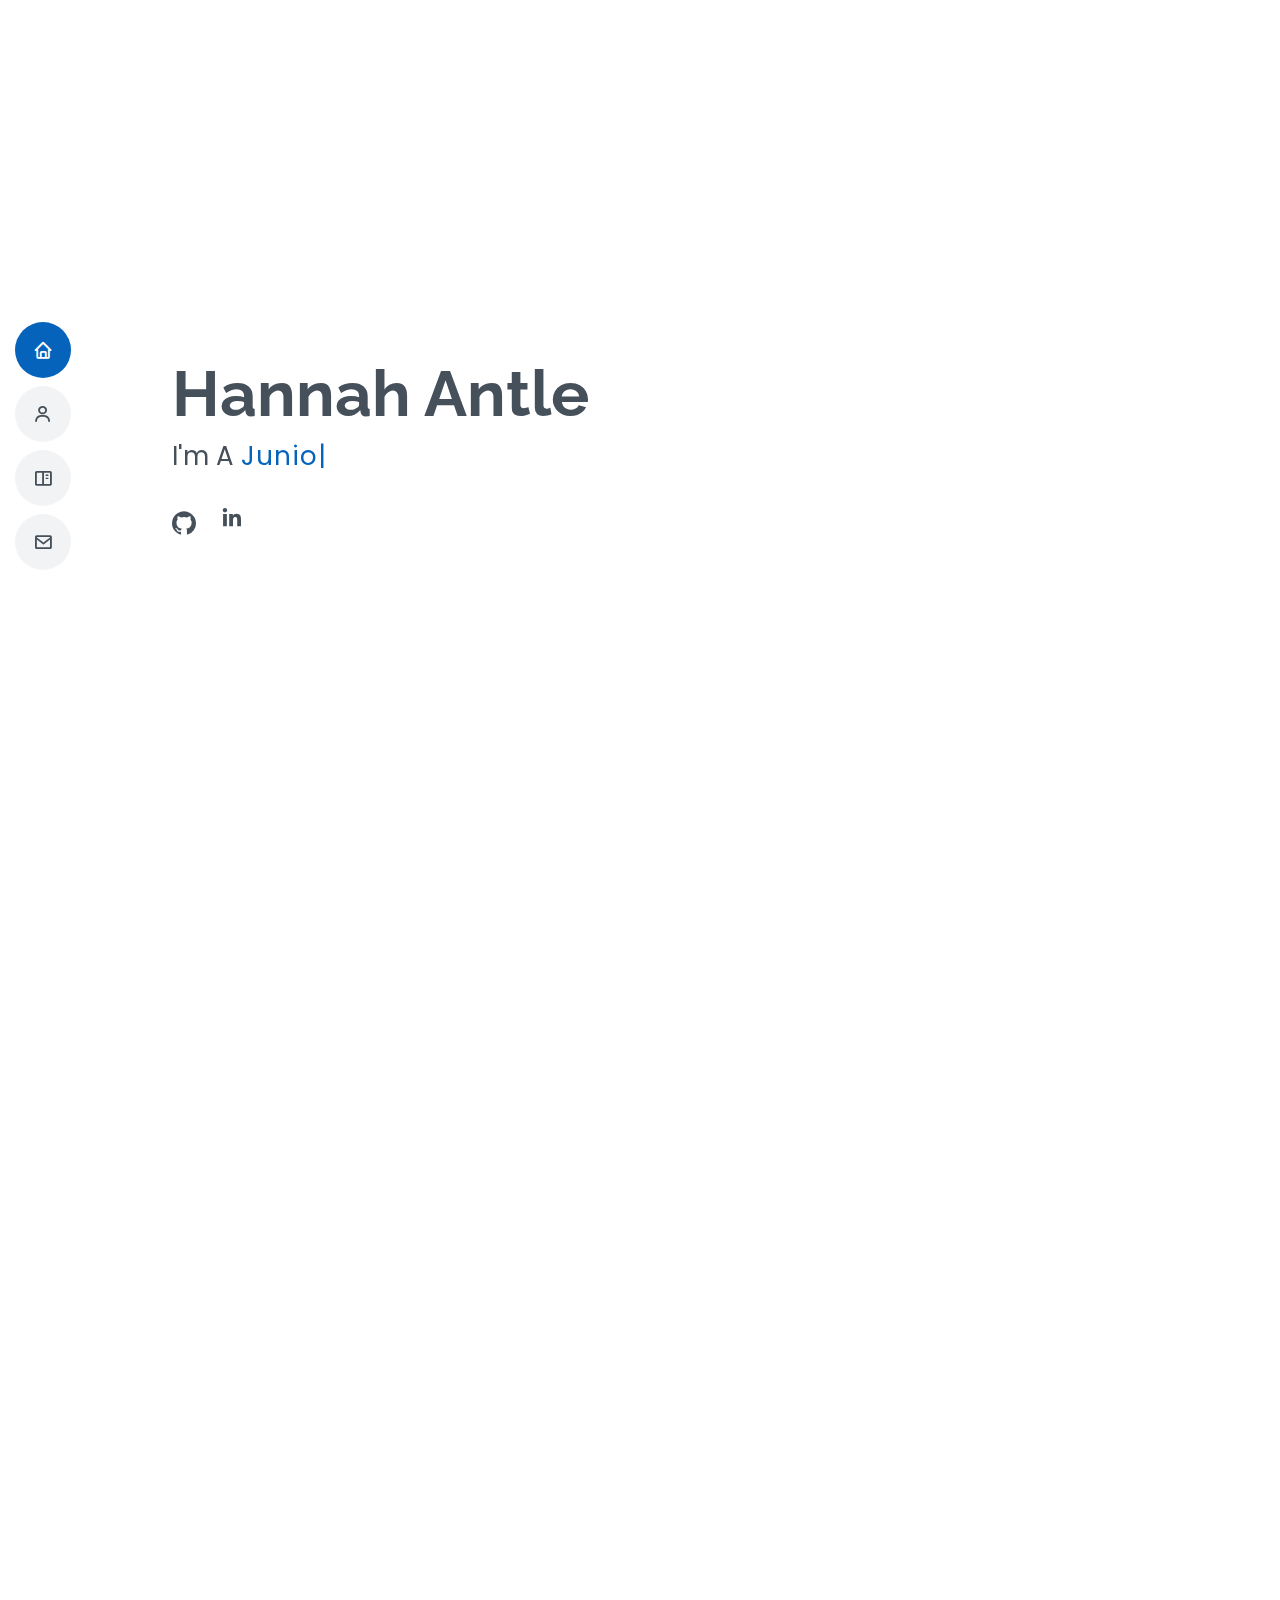
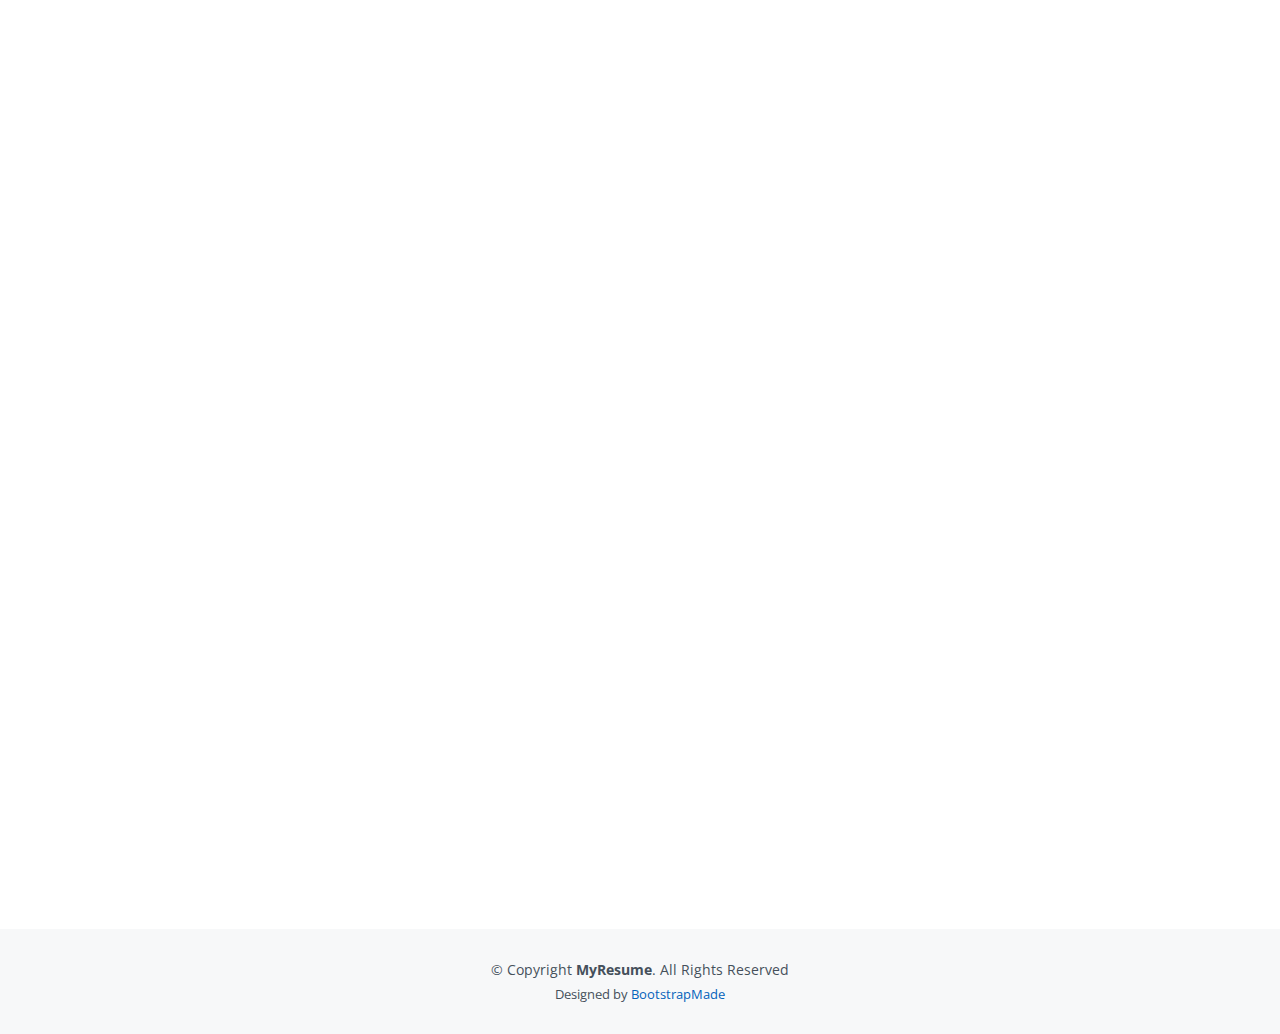
==== commit 4f9cf4e4: "Commit after resizing picture and adding left  margin to resume items" ====
--- a/index.html
+++ b/index.html
@@ -82,7 +82,7 @@
 
         <div class="row">
           <div class="col-lg-4">
-            <img src="assets/img/newNew.jpg" 
+            <img class="myPic" src="assets/img/newNew.jpg" 
             class="img-fluid" 
             alt="Hannah Antle">
           </div>
@@ -93,7 +93,7 @@
                 <ul>
                   <li><i class="bi bi-chevron-right"></i> <strong>City:</strong> <span>Jamestown, Kentucky, USA</span></li>
                   <!-- <li><i class="bi bi-chevron-right"></i> <strong>Website:</strong> <span>www.example.com</span></li> -->
-                  <li><i class="bi bi-chevron-right"></i> <strong>Phone:</strong> <span>+270 585 4999</span></li>
+                  <li><i class="bi bi-chevron-right"></i> <strong>Phone:</strong> <span>+1 270 585 4999</span></li>
                   <li><i class="bi bi-chevron-right"></i> <strong>Email:</strong> <span>hannahantle@gmail.com</span></li>
                 </ul>
               </div>
--- a/assets/css/style.css
+++ b/assets/css/style.css
@@ -262,6 +262,7 @@
 #hero {
   width: 100%;
   height: 100vh;
+  
   /* background: url("../img/hero-bg.jpg") top right no-repeat;
   background-size: cover;
   position: relative; */
@@ -305,6 +306,11 @@
 
 #hero .social-links {
   margin-top: 30px;
+  /* flexbox aligns items until screen is made bigger */
+  /* display: flex;
+  align-items: center;
+  justify-content: center;
+  align-content: center; */
 }
 
 #hero .social-links a {
@@ -420,9 +426,12 @@
 }
 
 img {
-  max-width:100%;
+  max-width:80%;
   height:auto;
-}
+  display: block;
+  margin-left: auto;
+  margin-right: auto;
+  }
 
 /*--------------------------------------------------------------
 # Facts
@@ -561,6 +570,13 @@
   top: 0;
   background: #fff;
   border: 2px solid #0563bb;
+}
+
+@media (max-width: 992px) {
+  .resume .container .row .resume-item {
+    margin-left: 15px;
+  }
+
 }
 
 /*--------------------------------------------------------------
@@ -785,216 +801,6 @@
 }
 
 /*--------------------------------------------------------------
-# Services
---------------------------------------------------------------*/
-.services .icon-box {
-  text-align: center;
-  padding: 70px 20px 80px 20px;
-  transition: all ease-in-out 0.3s;
-  background: #fff;
-  box-shadow: 0px 5px 90px 0px rgba(110, 123, 131, 0.05);
-}
-
-.services .icon-box .icon {
-  margin: 0 auto;
-  width: 100px;
-  height: 100px;
-  display: flex;
-  align-items: center;
-  justify-content: center;
-  transition: ease-in-out 0.3s;
-  position: relative;
-}
-
-.services .icon-box .icon i {
-  font-size: 36px;
-  transition: 0.5s;
-  position: relative;
-}
-
-.services .icon-box .icon svg {
-  position: absolute;
-  top: 0;
-  left: 0;
-}
-
-.services .icon-box .icon svg path {
-  transition: 0.5s;
-  fill: #f5f5f5;
-}
-
-.services .icon-box h4 {
-  font-weight: 600;
-  margin: 10px 0 15px 0;
-  font-size: 22px;
-}
-
-.services .icon-box h4 a {
-  color: #45505b;
-  transition: ease-in-out 0.3s;
-}
-
-.services .icon-box p {
-  line-height: 24px;
-  font-size: 14px;
-  margin-bottom: 0;
-}
-
-.services .icon-box:hover {
-  border-color: #fff;
-  box-shadow: 0px 0 35px 0 rgba(0, 0, 0, 0.08);
-}
-
-.services .iconbox-blue i {
-  color: #47aeff;
-}
-
-.services .iconbox-blue:hover .icon i {
-  color: #fff;
-}
-
-.services .iconbox-blue:hover .icon path {
-  fill: #47aeff;
-}
-
-.services .iconbox-orange i {
-  color: #ffa76e;
-}
-
-.services .iconbox-orange:hover .icon i {
-  color: #fff;
-}
-
-.services .iconbox-orange:hover .icon path {
-  fill: #ffa76e;
-}
-
-.services .iconbox-pink i {
-  color: #e80368;
-}
-
-.services .iconbox-pink:hover .icon i {
-  color: #fff;
-}
-
-.services .iconbox-pink:hover .icon path {
-  fill: #e80368;
-}
-
-.services .iconbox-yellow i {
-  color: #ffbb2c;
-}
-
-.services .iconbox-yellow:hover .icon i {
-  color: #fff;
-}
-
-.services .iconbox-yellow:hover .icon path {
-  fill: #ffbb2c;
-}
-
-.services .iconbox-red i {
-  color: #ff5828;
-}
-
-.services .iconbox-red:hover .icon i {
-  color: #fff;
-}
-
-.services .iconbox-red:hover .icon path {
-  fill: #ff5828;
-}
-
-.services .iconbox-teal i {
-  color: #11dbcf;
-}
-
-.services .iconbox-teal:hover .icon i {
-  color: #fff;
-}
-
-.services .iconbox-teal:hover .icon path {
-  fill: #11dbcf;
-}
-
-/*--------------------------------------------------------------
-# Testimonials
---------------------------------------------------------------*/
-.testimonials .section-header {
-  margin-bottom: 40px;
-}
-
-.testimonials .testimonial-item {
-  text-align: center;
-}
-
-.testimonials .testimonial-item .testimonial-img {
-  width: 120px;
-  border-radius: 50%;
-  border: 4px solid #fff;
-  margin: 0 auto;
-}
-
-.testimonials .testimonial-item h3 {
-  font-size: 20px;
-  font-weight: bold;
-  margin: 10px 0 5px 0;
-  color: #111;
-}
-
-.testimonials .testimonial-item h4 {
-  font-size: 14px;
-  color: #999;
-  margin: 0 0 15px 0;
-}
-
-.testimonials .testimonial-item .quote-icon-left, .testimonials .testimonial-item .quote-icon-right {
-  color: #90c8fc;
-  font-size: 26px;
-}
-
-.testimonials .testimonial-item .quote-icon-left {
-  display: inline-block;
-  left: -5px;
-  position: relative;
-}
-
-.testimonials .testimonial-item .quote-icon-right {
-  display: inline-block;
-  right: -5px;
-  position: relative;
-  top: 10px;
-}
-
-.testimonials .testimonial-item p {
-  font-style: italic;
-  margin: 0 auto 15px auto;
-}
-
-.testimonials .swiper-pagination {
-  margin-top: 20px;
-  position: relative;
-}
-
-.testimonials .swiper-pagination .swiper-pagination-bullet {
-  width: 12px;
-  height: 12px;
-  background-color: #fff;
-  opacity: 1;
-  border: 1px solid #0563bb;
-}
-
-.testimonials .swiper-pagination .swiper-pagination-bullet-active {
-  background-color: #0563bb;
-}
-
-@media (min-width: 992px) {
-  .testimonials .testimonial-item p {
-    width: 80%;
-  }
-}
-
-/*--------------------------------------------------------------
 # Contact
 --------------------------------------------------------------*/
 .contact .info {
